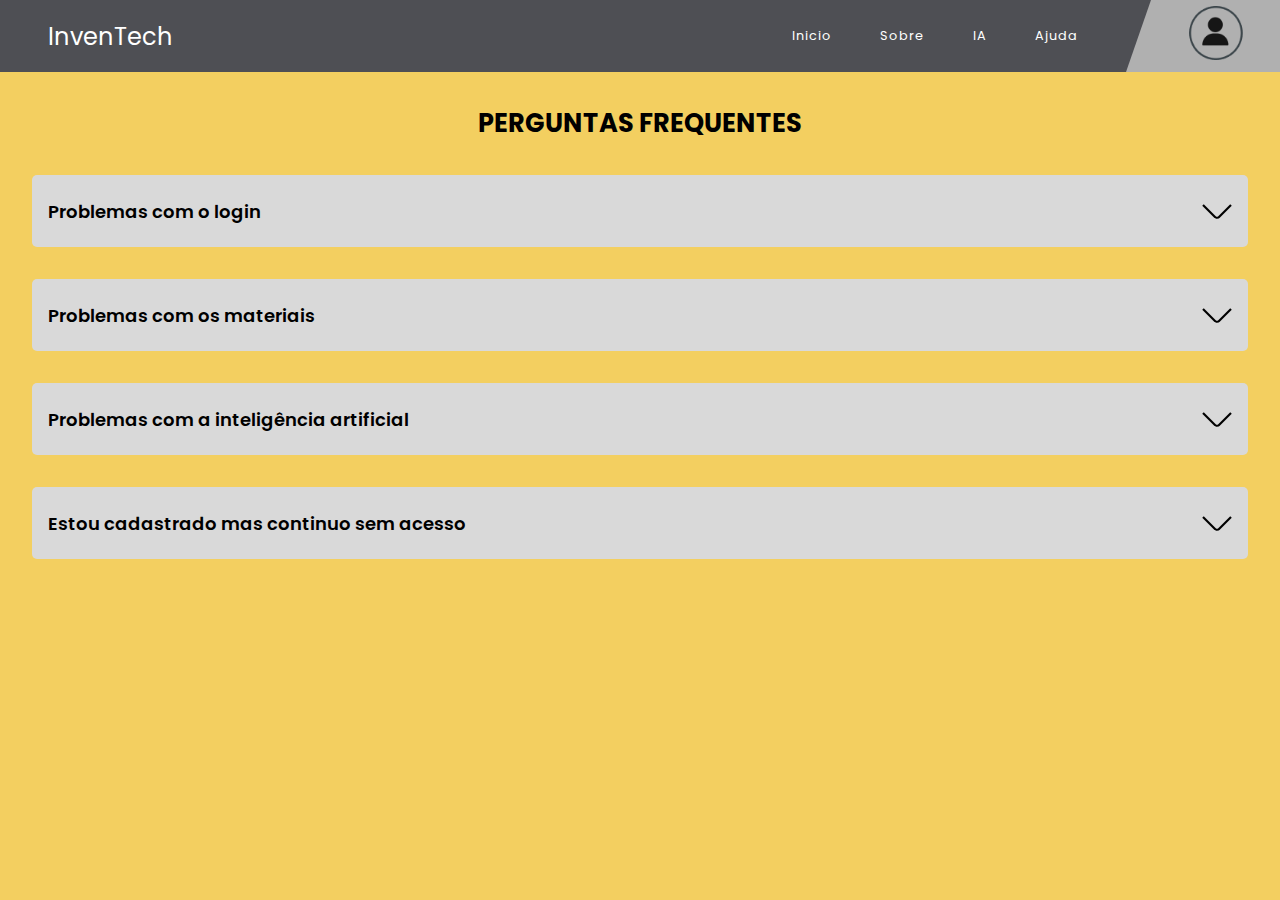
==== ajuda.html @ e18e257f "primeiro" ====
<!DOCTYPE html>
<html lang="pt-br">
<head>
	<meta charset="UTF-8">
	<meta http-equiv="X-UA-Compatible" content="IE=edge">
	<meta name="viewport" content="width=device-width, initial-scale=1.0">
	<link rel='Stylesheet' href='estilos/stylesajuda.css'>
	<link rel="preconnect" href="https://fonts.googleapis.com">
	<link rel="preconnect" href="https://fonts.gstatic.com" crossorigin>
	<link href="https://fonts.googleapis.com/css2?family=Poppins:wght@500;600&display=swap" rel="stylesheet">
	<title>Ajuda</title>
	<script src="https://ajax.googleapis.com/ajax/libs/jquery/3.7.1/jquery.min.js"></script>
	<script>
		$(document).ready(function(){
		$(".p-login").hover(function(){
		$(".r-login").toggle(300,"swing");
		});
		});
		$(document).ready(function(){
		$(".p-materiais").hover(function(){
		$(".r-materiais").toggle(300,"swing");
		});
		});
		$(document).ready(function(){
		$(".p-I-A").hover(function(){
		$(".r-I-A").toggle(300,"swing");
		});
		});
		$(document).ready(function(){
		$(".p-acesso").hover(function(){
		$(".r-acesso").toggle(300,"swing");
		});
		});
	</script>
</head>
<body>
	<header>
		<nav>
			<a class="logo" href="#">InvenTech</a>
			<ul class="nav-list">
				<li><a href="index.html">Inicio</a></li>
				<li><a href="sobre.html">Sobre</a></li>
				<li><a href="ia.html">IA</a></li>
				<li><a href="ajuda.html">Ajuda</a></li>
				<div class="user"><img src="./images/user.png" alt=""></div>
			</ul>
		</nav>
	</header>
	<main>
		<h1 class="titulo">PERGUNTAS FREQUENTES</h1>
		<div class="caixas">
			<div class="p-login">
				<button>Problemas com o login <img src="/images/Rectangle 2.png" alt=""> </button>
				<p class="r-login">Para resolver problemas de login, verifique suas credenciais, limpe o cache do navegador e tente reiniciar o dispositivo. Se<br>persistir, considere redefinir sua senha ou entrar em contato com o suporte técnico.</p>
			</div>
			<div class="p-materiais">
				<button>Problemas com os materiais <img src="/images/Rectangle 2.png" alt=""></button>
				<p class="r-materiais">Em caso de problema no cadastro dos materiais, reinicie o site e tente realiza-lo novamente, se o erro persistir procure o suporte técnico. Caso o problema seja com a perca de localização você deverá pedir suporte ao IA, se mesmo assim não resolver entre em contato com a empresa.</p>
			</div>
			<div class="p-I-A">
				<button>Problemas com a inteligência artificial <img src="/images/Rectangle 2.png" alt=""></button>
				<p class="r-I-A">Se houver qualquer defeito com o uso da Inteligencia Artificial, primeiramente reinicie a página, feche e abra o sistema novamente ou refaça o login, se mesmo após realizar esses procedimentos o defeito persistir procure o suporte técnico da IA.</p>
			</div>
			<div class="p-acesso">
				<button>Estou cadastrado mas continuo sem acesso <img src="/images/Rectangle 2.png" alt=""></button>
				<p class="r-acesso">Caso esteja cadastrado e não conseguir acessar sua conta, tente redefinir sua senha ou tente entrar em outro dispositivo. Se o problema persistir, entre em contato com o suporte ao cliente para assistência personalizada.</p>
			</div>
		</div>
	</main>
</body>
</html>
---- estilos/stylesajuda.css ----
*{
    margin: 0;
    padding: 0;
    outline: 0;
    border: 0;
    text-decoration: none;
    box-sizing: border-box;
}

body{
    width: 100vw;
    height: 100vh;
	background-color: #F3CF60;
    font-family: 'Poppins', sans-serif;
    font-size: 0.8rem;
    user-select: none;
    overflow: hidden;
    color: #000000;
}

nav{
    display: flex;
    justify-content: space-between;
    align-items: center;
    font-family: 'Poppins', sans-serif;
    background: #4E4F54;
    padding: 1rem 0rem;
	width: 100%;
    height: 8vh;
}
a{
    color: #ffffff;
}
.logo{
    font-size: 1.5rem;
    margin-left: 3rem;
}
.nav-list{
    list-style: none;
    display: flex;
    align-items: center;
}
.nav-list li{
    letter-spacing: 1px;
    margin-left: 2rem;
}
.login, .user{
    display: flex;
    justify-content: center;
    width: 12vw;
    height: 8vh;
    border-bottom: 8vh solid #B0B0B0;
    border-left: 2vw solid transparent;
    margin-left: 3rem;
}
.login a{
	color: #000000;
	font-size: 1rem;
    margin-top: .8rem;
    height: 6vh;
}
.user img{
    margin-top: .4rem;
    height: 6vh;
}






main {
	display: flex;
	flex-direction: column;
	justify-content: center;
	align-items: center;
}

.titulo{
	margin-top: 2rem;
}

.caixas{
	width: 100%;
}

.caixas button{
	display: flex;
	justify-content: space-between;
	align-items: center;
	width: 95vw;
	height: 8vh;
	padding: 0rem 1rem;
	margin: 2rem 1rem 1rem 2rem;
	background-color: #d9d9d9;
	font-family: "Poppins", sans-serif;
    font-weight: 600;
	font-size: 18px;
	border-radius: 5px;
}

.caixas p{
	display: none;
	width: 95vw;
	padding: 0rem 1rem;
	margin: 0rem 1rem 1rem 2rem;
	font-family: "Poppins", sans-serif;
    font-weight: 600;
	font-size: 16px;
	border-radius: 5px;
	background-color: #f1f1f1;

}
@media screen and (min-width: 1200px) {

    .nav-list li {
        margin-left: 3rem;
    }
}
@media only screen and (max-width: 768px) {
    nav {
        flex-direction: column;
        height: auto;
    }
    .logo {
        margin-left: 0;
        margin-bottom: 1rem;
        text-align: center;
    }
    .nav-list {
        justify-content: center;
    }
    .nav-list li {
        margin: 0 1rem;
    }
	.login,
    .user {
        display: none;
    }

    main {
        padding: 1rem;
    }
    .titulo {
        margin-top: 1rem;
        font-size: 2rem;
    }
    .caixas button, .caixas p {
        width: 90vw;
        margin: 1rem;
        font-size: 12px;
    }
}


@media only screen and (max-width: 480px) {
    nav {
		padding: .5rem;
        flex-direction: column;
        height: auto;
    }
    .logo {
		font-size: 1rem;
        margin-left: 0;
        margin-bottom: .5rem;
        text-align: center;
    }
    .nav-list {
        justify-content: center;
    }
    .nav-list li {
        margin: 0 1rem;
    }
	.login,
    .user {
        display: none;
    }


    main {
        padding: 0rem;
    }
    .titulo {
        margin-top: 1rem;
        font-size: 1.2rem;
    }
    .caixas button{
        width: 90vw;
		height: 5vh;
        margin: 1rem;
        font-size: 10px;
    }
	.caixas p {
        width: 90vw;
		height: auto;
        padding: .3rem;
        font-size: 8px;
    }
}
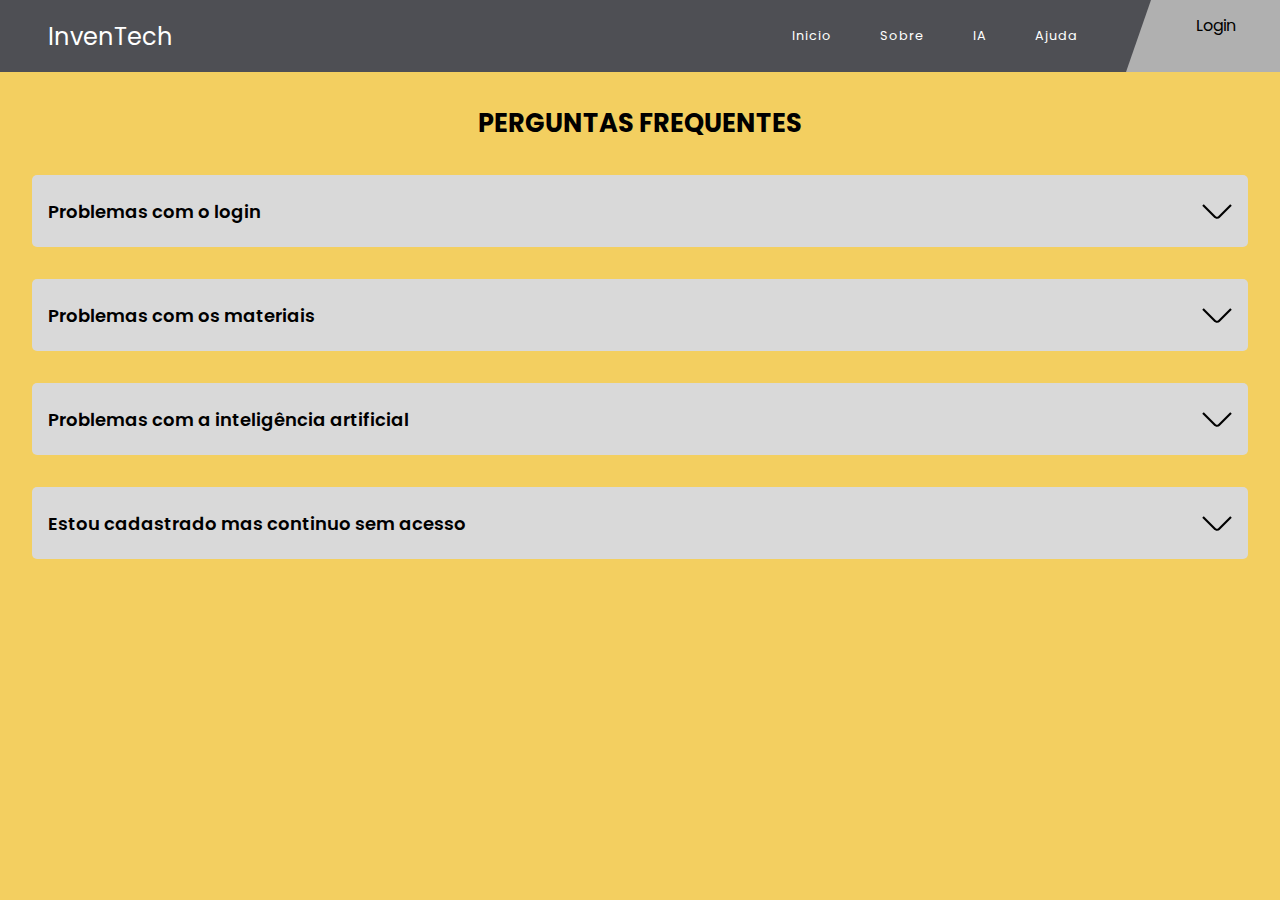
==== commit a8b9bb54: "arrumado" ====
--- a/ajuda.html
+++ b/ajuda.html
@@ -42,7 +42,7 @@
 				<li><a href="sobre.html">Sobre</a></li>
 				<li><a href="ia.html">IA</a></li>
 				<li><a href="ajuda.html">Ajuda</a></li>
-				<div class="user"><img src="./images/user.png" alt=""></div>
+				<div class="login"><a href="login.html">Login</a></div>
 			</ul>
 		</nav>
 	</header>
@@ -71,4 +71,6 @@
 </html>
 
 			
-				+				
+
+	